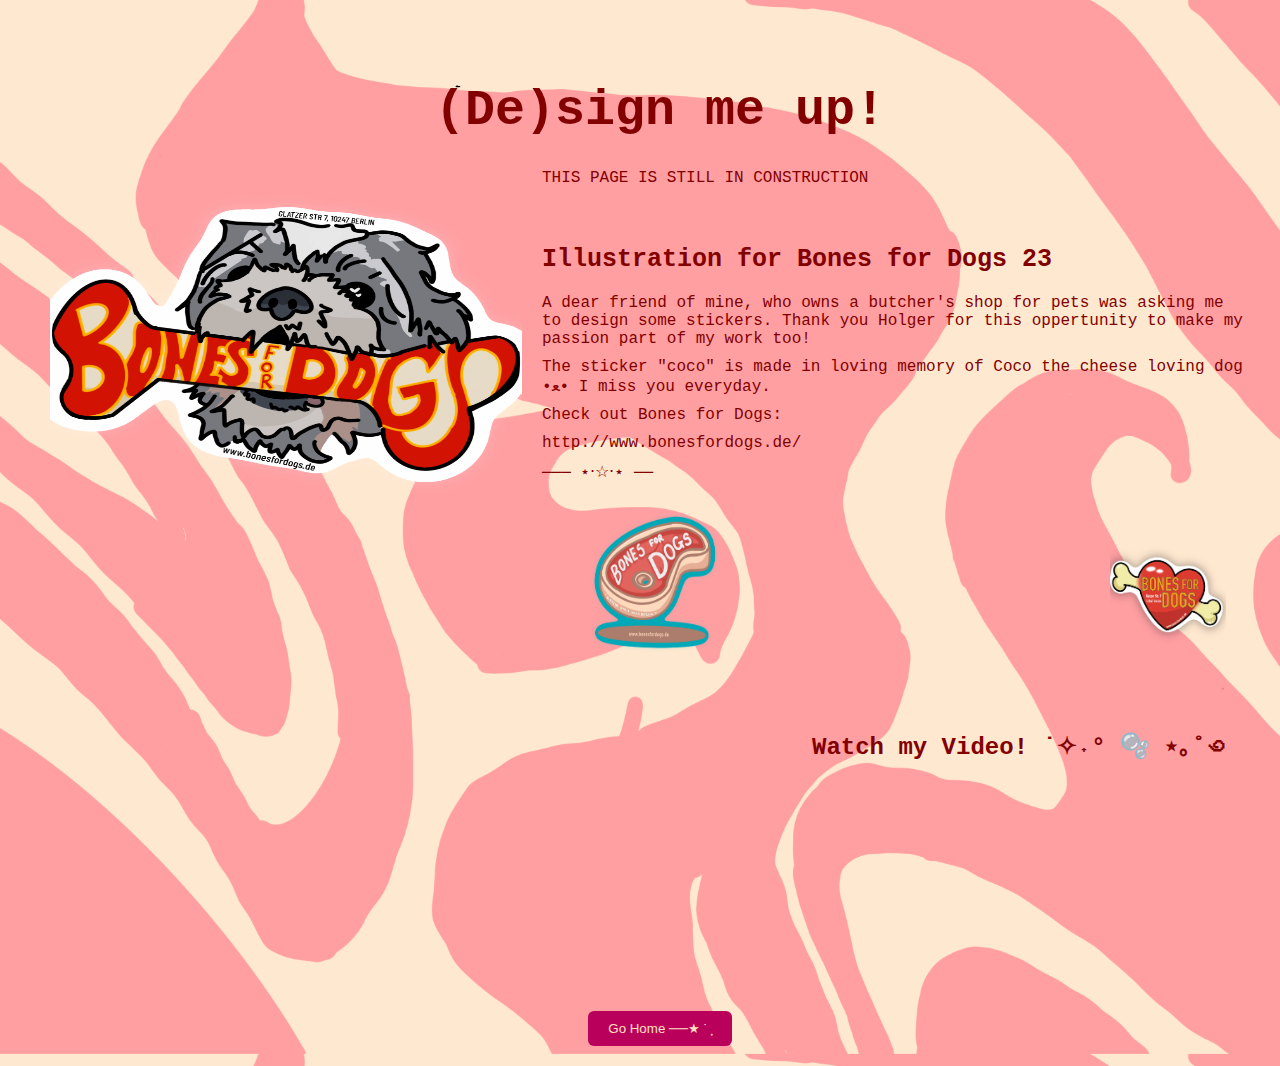
==== design.html @ 89154500 "initial commit" ====
<!DOCTYPE html>
<html lang="de">
<head>
    <link rel="stylesheet" href="anna.css">
    <meta charset="utf-8" />
    <title>Personal Projects</title>
    <style>
        body {
            position: relative;
            font-family: "Lucida Console", "Courier New", monospace;
            color:  #820000;
            display: flex;
            flex-direction: column;
            align-items: center;
            padding: 20px;
            background-image: url('bilder/background.png');
            background-size: cover;
            background-position: center;
        }

        

        h1 {
            color:  #820000;
            margin-bottom: 20px;
                font-size: 50px;
        }

        h4,
        h5,
        h6{
        color: #820000;
            margin-bottom: 20px;
                font-size: 25px;

        }

.info-container {
    display: flex;
    align-items: stretch;
    max-width: 1200px; /* Adjust the max-width as needed to maintain text size */
    width: 100%;
    margin-right: 20px;
}
.left-container {
    flex: 2; /* Adjust the flex value to control the width of the left container */
    display: flex;
    flex-direction: column;
    margin-right: 20px;
}

.left-container img {
    width: 100%;
    height: 100%;
    border-radius: 12px;
    margin-bottom: -150px;
    margin-top: -100px;
}

.right-container {
    flex: 3; /* Adjust the flex value to control the width of the right container */
}

.text-container {
    max-width: 100%;
}

     .gallery-container {
    flex: 1;
    display: flex;
    justify-content: space-between;
    align-items: flex-start;
    margin-top: 20px;
}

.gallery-container img {
    width: 200px;
    height: 250px;
    margin: 10px 20px;
    cursor: pointer;
    transition: transform 0.3s ease-in-out;
    border-radius: 8px;
}

.gallery-container img:hover {
    transform: scale(1.1);
}
    .grid-container-Spot {
  align-self: flex-end;
}

.row{
      display: flex;
      width: 100%;
      justify-content: space-between;
      align-items: flex-start;
}

.hire-contact-container {
  display: flex;
  justify-content: space-between;
  margin-top: 20px; /* Adjust the margin as needed */
}

.hire-me-content {
  flex: 1;
  margin-right: 20px; /* Add some spacing between the two sections */
  box-shadow: 0px 4px 8px rgba(0, 0, 0, 0.1); /* Add shadow to the container */
  border-radius: 12px;
  padding: 20px; /* Add padding for a cleaner look */
}

.contact-info-container {
  flex: 1;
  box-shadow: 0px 4px 8px rgba(0, 0, 0, 0.1); /* Add shadow to the container */
  border-radius: 12px;
  padding: 20px; /* Add padding for a cleaner look */
}

.shadow-container {
  position: absolute;
  top: 0;
  right: 0;
  left: 0;
  bottom: 0;
  box-shadow: 0 0 20px rgba(130, 0, 0, 0.5); /* Adjust the color and opacity */
  border-radius: 12px; /* Adjust the border radius as needed */
  pointer-events: none; /* Allow interaction with the content behind */
  z-index: -1; /* Move the shadow behind the content */
}


    p {
      margin: 10px 0;
      color: #820000;
    }

    a {
      color:  #820000;
      text-decoration: none;
    }

    a:hover {
      text-decoration: underline;
    }

   .end-blocks-container {
            display: flex;
            flex-direction: column;
            align-items: center;
            margin-top: 20px;
        }

        .button-container {
            margin-top: 10px;
        }

  button {
    background-color: #B9005B;
    color: #FEE0C0;
    padding: 10px 20px;
    border: none;
    border-radius: 6px;
    cursor: pointer;
  }

  button:hover {
    background-color: #FF7C7C;
  }
    </style>
</head>

<body>
<h1>(De)sign me up! </h1>
<div class="info-container">
    <div class="left-container">
        <img src="bilder/coco.png" alt="Big Image">
        <h6> </h6>
    </div>
    <div class="right-container">
        <div class="text-container">
            <p sytle= color: #0000;>THIS PAGE IS STILL IN CONSTRUCTION</p>
            <h6> Illustration for Bones for Dogs 23</h6>
            <p> A dear friend of mine, who owns a butcher's shop for pets was asking me to design some stickers. Thank you Holger for this oppertunity to make my passion part of my work too! </p>
            <p> The sticker "coco" is made in loving memory of Coco the cheese loving dog •ﻌ• I miss you everyday.</p>
            <p> Check out Bones for Dogs:</p>
            <a href="http://www.bonesfordogs.de/" target="_blank"> http://www.bonesfordogs.de/</a>
            <p>─── ⋆⋅☆⋅⋆ ── </p>
        </div>
        <div class="gallery-container">
            <a href="bilder/steak.png" target="_blank">
                <img src="bilder/steak.png" alt="Image 5" style="width: 200px; height: 150px;">
            </a>
            <a href="bilder/herz.png" target="_blank">
                <img src="bilder/herz.png" alt="Image 3" style="width: 120px; height: 185px;">
            </a>
        </div>
    </div>
</div>
        <div class="grid-container-Spot">
            <h2>Watch my Video! ˙✧˖° 🫧 ⋆｡˚꩜ </h2>
            <iframe width="460" height="215" src="https://www.youtube-nocookie.com/embed/zTtq4LtN1s0?si=C14qGk1SSsN0cqzO" title="YouTube video player" frameborder="0" allow="accelerometer; autoplay; clipboard-write; encrypted-media; gyroscope; picture-in-picture; web-share" allowfullscreen></iframe>
        </div>
    </div>

        <div class="button-container">
            <a href="index.html">
                <button>Go Home ──★ ˙ ̟</button>
            </a>
        </div>
    </div>
</body>
</html>
---- anna.css ----
:root {
    --primary-color: #820000;
    --secondary-color: #B9005B;
    --accent-color: #FF7C7C;
    --background-color: #FEE0C0;
}

body {
    background-color: var(--background-color);
    font-family: "Lucida Console", "Courier New", monospace    color: var(--primary-color);
    position: absolute;
    top: 20px;
    left: 20px;
    bottom: 20px;
    right: 20px;
    padding: 30px;
    overflow-y: scroll;
    overflow-x: hidden;
}

h1 {
    color: var(--primary-color);
    font-size: 70px;
}

h2,
h3,
 h5{
    color: var(--primary-color);
}

a {
    color: var(--primary-color);
    text-decoration: none;
}

.navbar {
    background-color: var(--secondary-color);
}

.navbar a {
    color: var(--primary-color);
    border-bottom: 1px solid var(--primary-color);
}

.navbar a:hover {
    background-color: var(--primary-color);
    color: var(--secondary-color);
}

.banner img {
    object-fit: cover;
    width: 100%;
    height: 100%;
}

.grid-item {
    background-color: var(--primary-color);
    box-shadow: 0px 4px 8px rgba(0, 0, 0, 0.1);
}

article {
    background-color: var(--secondary-color);
    padding: 2rem;
    box-shadow: 0px 4px 8px rgba(0, 0, 0, 0.1);
}

.image-container {
    display: flex; /* Display as a flex container */
    flex-wrap: wrap; /* Wrap to the next line if there's not enough space */
    gap: 10px; /* Add a gap between image containers */
    box-shadow: 0px 4px 8px rgba(0, 0, 0, 0.1);
}

.image-container img {
    width: 100%; /* Take up 100% of the container width */
    height: auto; /* Maintain aspect ratio */
}
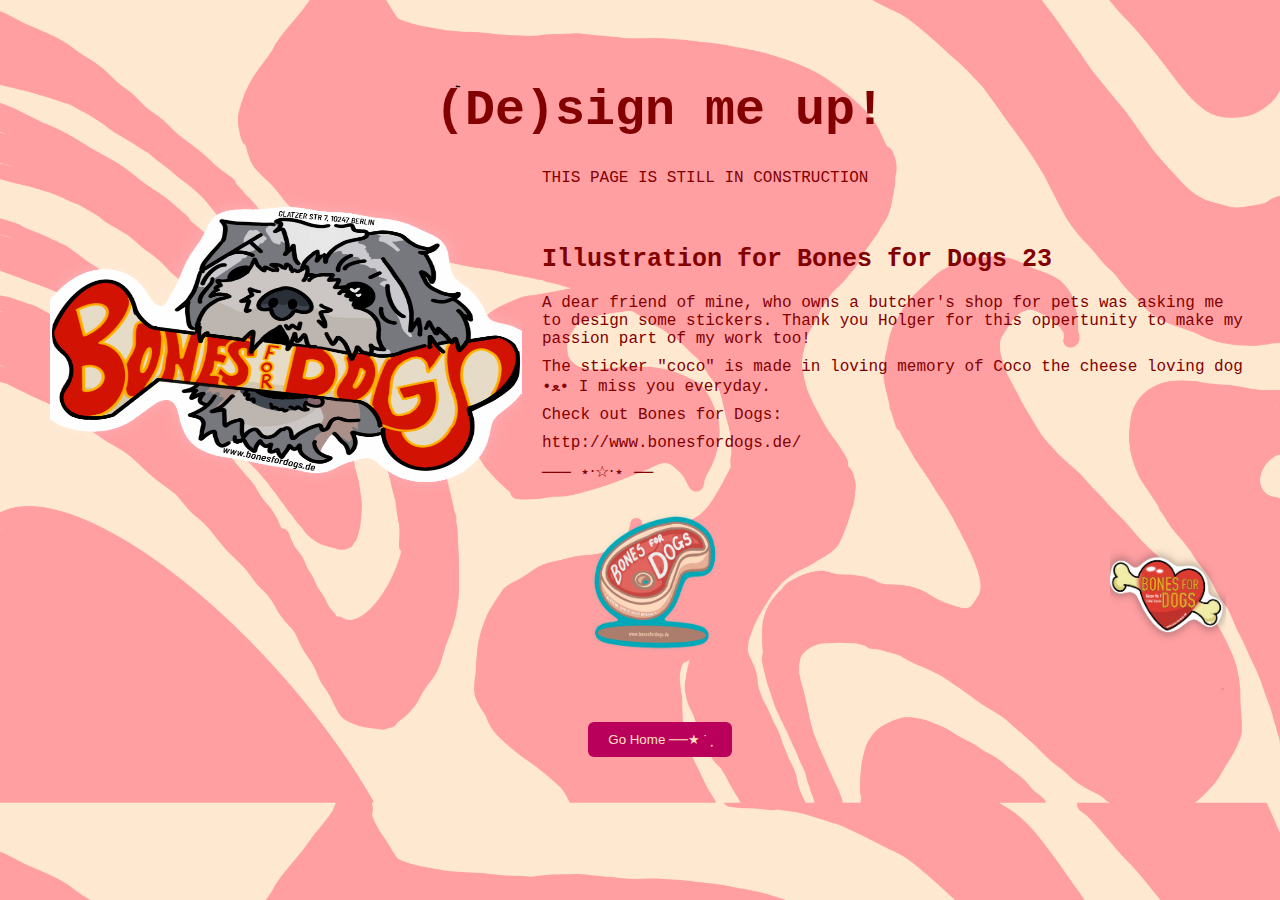
==== commit 9350518c: "Update design.html" ====
--- a/design.html
+++ b/design.html
@@ -197,10 +197,6 @@
         </div>
     </div>
 </div>
-        <div class="grid-container-Spot">
-            <h2>Watch my Video! ˙✧˖° 🫧 ⋆｡˚꩜ </h2>
-            <iframe width="460" height="215" src="https://www.youtube-nocookie.com/embed/zTtq4LtN1s0?si=C14qGk1SSsN0cqzO" title="YouTube video player" frameborder="0" allow="accelerometer; autoplay; clipboard-write; encrypted-media; gyroscope; picture-in-picture; web-share" allowfullscreen></iframe>
-        </div>
     </div>
 
         <div class="button-container">
